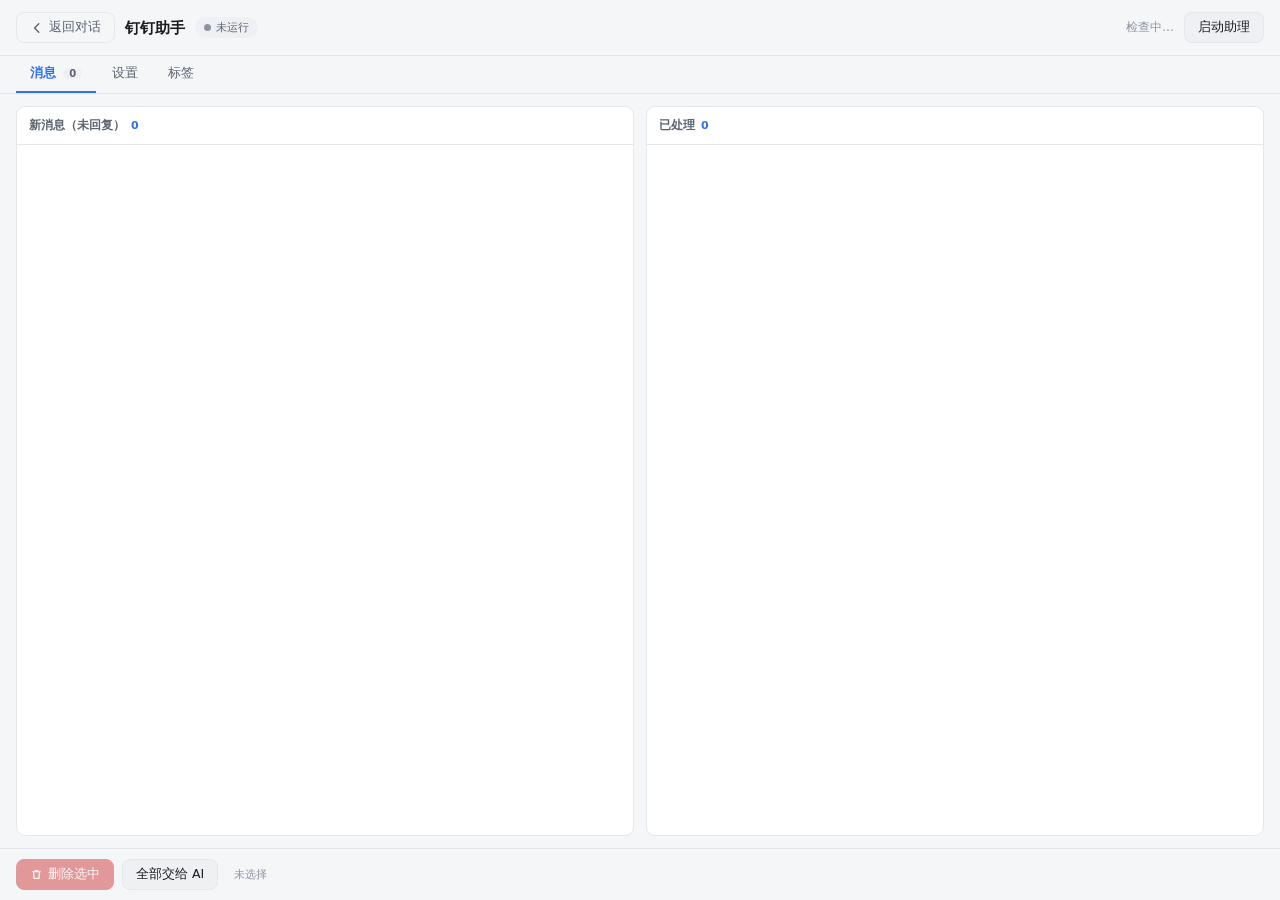
==== app/webui/im.html @ 78c5b72e "v9.21.2: 彻底全 Web 化(5简单+2复杂页+统一导航+删Qt侧栏) + 钉钉多标签 + 启动提速(8.3s→2.0s)" ====
<!DOCTYPE html>
<html lang="zh-CN" data-theme="light">
<head>
<meta charset="utf-8">
<meta name="viewport" content="width=device-width,initial-scale=1">
<title>钉钉助手</title>
<script>
  (function () {
    var dark = window.matchMedia && window.matchMedia('(prefers-color-scheme: dark)').matches;
    document.documentElement.dataset.theme = dark ? 'dark' : 'light';
  })();
</script>
<link rel="stylesheet" href="./css/tokens.css">
<link rel="stylesheet" href="./css/base.css">
<link rel="stylesheet" href="./css/im.css">
</head>
<body>

<div class="app">
  <div class="im-head">
    <button class="btn btn-ghost" id="backBtn" title="返回对话" style="flex:0 0 auto;">
      <svg width="14" height="14" viewBox="0 0 16 16" fill="none" stroke="currentColor" stroke-width="1.6" stroke-linecap="round" stroke-linejoin="round"><path d="M10 3.2 5.2 8l4.8 4.8"/></svg>
      返回对话
    </button>
    <div class="im-title">
      <h1>钉钉助手</h1>
      <span class="pill-live" id="livePill"><i></i><span id="liveText">未运行</span></span>
    </div>
    <span class="head-spacer"></span>
    <span class="im-head-extra" id="dingStatus">检查中…</span>
    <button class="btn" id="toggleBtn">启动助理</button>
  </div>

  <div class="tabs" role="tablist">
    <button class="tab is-active" data-tab="msgs">消息 <span class="tab-count" id="tabCount">0</span></button>
    <button class="tab" data-tab="settings">设置</button>
    <button class="tab" data-tab="tags">标签</button>
  </div>

  <div class="tab-panels">

    <!-- ============ 面板①：消息 ============ -->
    <div class="panel is-active" data-panel="msgs">
      <div class="im-cols">
        <div class="im-col">
          <div class="col-head">新消息（未回复）<span class="count" id="leftCount">0</span></div>
          <div class="col-scroll" id="colLeft"></div>
        </div>
        <div class="im-col">
          <div class="col-head">已处理<span class="count" id="rightCount">0</span></div>
          <div class="col-scroll" id="colRight"></div>
        </div>
      </div>
      <div class="im-foot">
        <button class="btn btn-danger" id="delBtn" disabled>
          <svg width="13" height="13" viewBox="0 0 16 16" fill="none" stroke="currentColor" stroke-width="1.5" stroke-linecap="round" stroke-linejoin="round"><path d="M3 4.6h10M6.2 4.6V3.2h3.6v1.4M4.4 4.6l.6 8.2h6l.6-8.2"/></svg>
          <span id="delLabel">删除选中</span>
        </button>
        <button class="btn" id="allBtn">全部交给 AI</button>
        <span class="spacer"></span>
        <span class="sel-info" id="selInfo">未选择</span>
      </div>
    </div>

    <!-- ============ 面板②：设置 ============ -->
    <div class="panel" data-panel="settings">
      <div class="panel-scroll">
        <div class="form">

          <div class="form-card">
            <div class="form-head">钉钉 CLI 配置</div>
            <div class="form-body">
              <div class="cli-status" id="cliStatus">检查中…</div>
              <div class="cli-actions">
                <button class="btn" id="cliSetupBtn">一键配置钉钉 CLI</button>
                <button class="btn btn-ghost" id="cliLoginBtn">登录</button>
              </div>
              <p class="hint">没装会自动装 Node.js + dws（钉钉工作台 CLI），装完引导你扫码/设备码登录。</p>
            </div>
          </div>

          <div class="form-card">
            <div class="form-head">自动回复范围<span>不在范围内的消息只在左栏提醒，不会代回。</span></div>
            <div class="form-body">
              <label class="check-row">
                <input class="cb" type="checkbox" id="scopeGroup" checked>
                <span class="cbx"><svg width="10" height="10" viewBox="0 0 16 16" fill="none" stroke="currentColor" stroke-width="2.4" stroke-linecap="round" stroke-linejoin="round"><path d="m3.2 8.4 3.1 3.1 6.5-6.5"/></svg></span>
                <span class="check-main"><span class="check-title">群聊</span><span class="check-desc">家长群、班委群这类多人群里的消息</span></span>
              </label>
              <label class="check-row">
                <input class="cb" type="checkbox" id="scopeP2p" checked>
                <span class="cbx"><svg width="10" height="10" viewBox="0 0 16 16" fill="none" stroke="currentColor" stroke-width="2.4" stroke-linecap="round" stroke-linejoin="round"><path d="m3.2 8.4 3.1 3.1 6.5-6.5"/></svg></span>
                <span class="check-main"><span class="check-title">单聊</span><span class="check-desc">一对一的会话</span></span>
              </label>
              <label class="check-row">
                <input class="cb" type="checkbox" id="scopeAtMe">
                <span class="cbx"><svg width="10" height="10" viewBox="0 0 16 16" fill="none" stroke="currentColor" stroke-width="2.4" stroke-linecap="round" stroke-linejoin="round"><path d="m3.2 8.4 3.1 3.1 6.5-6.5"/></svg></span>
                <span class="check-main"><span class="check-title">群里只有 @我 的消息才回</span><span class="check-desc">勾上之后，群里没叫到你的消息一律不动</span></span>
              </label>
            </div>
          </div>

          <div class="form-card">
            <div class="form-head">白名单<span>这些会话不受上面的范围限制，每条都回。</span></div>
            <div class="form-body">
              <div class="wl-list" id="wlList"></div>
              <div class="inline-form">
                <input class="input grow" id="wlInput" placeholder="群名 或 对方姓名">
                <select class="input" id="wlKind" style="width:82px;padding:0 6px;">
                  <option value="群聊">群聊</option>
                  <option value="单聊">单聊</option>
                </select>
                <button class="btn" id="wlAdd">添加</button>
              </div>
            </div>
          </div>

          <div class="form-card">
            <div class="form-head">什么时候代我回</div>
            <div class="form-body">
              <div class="num-row">我
                <input class="input num" id="delay" type="number" min="0" max="3600" value="60">
                秒没自己回，才由 AI 代回
              </div>
              <p class="hint">填 0 表示收到就回。设成 60 秒的话，这一分钟内你本人在钉钉里回了，AI 就不会再插话。</p>
            </div>
          </div>

          <div class="form-card">
            <div class="form-head">AI 拿不准的时候</div>
            <div class="form-body">
              <div class="switch-row">
                <label class="switch"><input type="checkbox" id="uncertainSw" checked><span class="track"></span></label>
                <span class="switch-label">拿不准也要回（回下面这句话）</span>
              </div>
              <input class="input" id="uncertainText" value="消息已纳入收件箱，加急处理中，主人正在赶来的路上，此消息由AI代回">
              <p class="hint">关掉的话，拿不准的消息会留在左栏并标成「需人工」，等你自己回，不会瞎编。</p>
            </div>
          </div>

          <div class="form-card">
            <div class="form-head">我的身份背景<span>AI 替你回消息时会以它为准，写得越具体越像你。</span></div>
            <div class="form-body">
              <textarea class="textarea" id="identity"></textarea>
            </div>
          </div>

          <div class="form-card">
            <div class="form-head">其它</div>
            <div class="form-body">
              <div class="num-row">检查钉钉新消息的间隔
                <input class="input num" id="interval" type="number" min="10" max="600" value="25">
                秒
              </div>
              <div class="switch-row">
                <label class="switch"><input type="checkbox" id="autoReply" checked><span class="track"></span></label>
                <span class="switch-label">启用自动回复</span>
              </div>
            </div>
          </div>

          <div class="form-foot">
            <span class="hint">改动会在下一次轮询时生效，不用重启。</span>
            <span class="spacer"></span>
            <button class="btn btn-primary" id="saveBtn">保存设置</button>
          </div>

        </div>
      </div>
    </div>

    <!-- ============ 面板③：标签 ============ -->
    <div class="panel" data-panel="tags">
      <div class="tags-head">
        <div>
          <div style="font-size:12.5px;font-weight:600;">会话标签</div>
          <div class="scan-state" id="scanState">尚未扫描</div>
        </div>
        <span class="head-spacer" style="flex:1;"></span>
        <button class="btn" id="scanBtn">
          <svg width="12" height="12" viewBox="0 0 16 16" fill="none" stroke="currentColor" stroke-width="1.5" stroke-linecap="round" stroke-linejoin="round"><path d="M13 8a5 5 0 1 1-1.6-3.7M13.2 2.8v2.9h-2.9"/></svg>
          扫描并打标签
        </button>
      </div>
      <div class="tags-list" id="tagsList"></div>
      <div class="tags-foot">
        <input class="input grow" id="tagInput" placeholder="比如：同班同学、家长、篮球队友（顿号分隔可打多个）">
        <button class="btn btn-primary" id="tagSave">保存标签</button>
      </div>
    </div>

  </div>
</div>

<div class="toast" id="toast"></div>

<script src="./js/vendor/qwebchannel.js"></script>
<script type="module" src="./js/im.js"></script>
</body>
</html>
---- app/webui/css/tokens.css ----
/* ============================================================
   tokens.css —— 唯一改色的地方（两套主题变量）
   对齐 docs/ui/mockup-v921.html 的视觉 token，色值一字不差。
   圆角 3 档 / 间距 4 的倍数 / 字阶 11·12·13.5·15·20。
   ============================================================ */
:root{
  --font: "Microsoft YaHei UI","Microsoft YaHei","Segoe UI",system-ui,sans-serif;
  --mono: "Cascadia Mono","Consolas","Courier New",monospace;

  --bg:#f5f6f8;
  --surface:#ffffff;
  --surface-2:#eef0f3;
  --sidebar:#fafbfc;
  --border:#e4e7eb;
  --border-strong:#d5dae0;

  --text:#191c1f;
  --text-2:#5b6470;
  --text-3:#8b95a1;

  --accent:#2f6feb;
  --accent-hover:#255ed1;
  --accent-weak:#e8f0fe;
  --accent-ring:rgba(47,111,235,.16);
  --user:#2f6feb;

  --ok:#17864a;
  --warn:#b4741a;
  --danger:#d13b3b;
  --danger-weak:#fdecec;

  --shadow-1:0 1px 2px rgba(16,24,40,.06), 0 1px 3px rgba(16,24,40,.04);
  --shadow-2:0 10px 28px -12px rgba(16,24,40,.22), 0 2px 6px rgba(16,24,40,.05);

  --scroll:#cfd5dc;
  --row-hover:#f2f5f9;
  --desk:#e9ecf1;
  --code-bg:#f7f8fa;

  --r-sm:6px;
  --r-md:9px;
  --r-lg:14px;

  color-scheme: light;
}

html[data-theme="dark"]{
  --bg:#16181c;
  --surface:#1f2329;
  --surface-2:#262b32;
  --sidebar:#1a1d22;
  --border:#2b3138;
  --border-strong:#3a414a;

  --text:#e7ebf0;
  --text-2:#a3adb9;
  --text-3:#77818d;

  --accent:#5b8ef7;
  --accent-hover:#6f9cff;
  --accent-weak:rgba(91,142,247,.14);
  --accent-ring:rgba(91,142,247,.22);
  --user:#3468cf;

  --ok:#3fb950;
  --warn:#d29922;
  --danger:#f85149;
  --danger-weak:rgba(248,81,73,.12);

  --shadow-1:0 1px 2px rgba(0,0,0,.45);
  --shadow-2:0 12px 32px -14px rgba(0,0,0,.7), 0 2px 8px rgba(0,0,0,.35);

  --scroll:#3a414a;
  --row-hover:#232830;
  --desk:#0d0f12;
  --code-bg:#171a1f;

  color-scheme: dark;
}
---- app/webui/css/base.css ----
/* ============================================================
   base.css —— reset / 字体 / 滚动条 / 通用控件 / 动效
   ============================================================ */
*,*::before,*::after{box-sizing:border-box;}
html,body{height:100%;}
body{
  margin:0;
  font-family:var(--font);
  font-size:13.5px;
  line-height:1.6;
  color:var(--text);
  background:var(--desk);
  overflow:hidden;
}
[hidden]{display:none !important;}
button{font-family:inherit;font-size:inherit;color:inherit;background:none;border:none;padding:0;cursor:pointer;}
input,textarea,select{font-family:inherit;font-size:inherit;color:inherit;}
p{margin:0 0 10px;}
p:last-child{margin-bottom:0;}
code{font-family:var(--mono);font-size:.92em;background:var(--surface-2);padding:1px 5px;border-radius:4px;white-space:nowrap;}
b,strong{font-weight:600;}

::-webkit-scrollbar{width:10px;height:10px;}
::-webkit-scrollbar-track{background:transparent;}
::-webkit-scrollbar-thumb{
  background:var(--scroll);
  border:3px solid transparent;
  background-clip:padding-box;
  border-radius:8px;
}
::-webkit-scrollbar-thumb:hover{background:var(--border-strong);background-clip:padding-box;}

body,.app,.sidebar,.titlebar,.composer,.conv-list,.conv,.model-menu{
  transition:background-color .18s ease, border-color .18s ease, color .18s ease;
}

/* —— 通用动效（只动 transform / opacity，符合性能红线） —— */
@keyframes msgIn{from{opacity:0;transform:translateY(6px);}to{opacity:1;transform:none;}}
@keyframes fadeIn{from{opacity:0;}to{opacity:1;}}
@keyframes blink{0%,49%{opacity:1;}50%,100%{opacity:0;}}
@keyframes pulse{0%,100%{opacity:.35;transform:scale(.9);}50%{opacity:1;transform:scale(1.15);}}

@media (prefers-reduced-motion: reduce){
  *{animation-duration:.001ms !important;transition-duration:.001ms !important;}
}
---- app/webui/css/im.css ----
/* ============================================================
   im.css —— 钉钉助手页样式
   对齐 docs/ui/mockup-v921.html 的 class 命名与视觉 token。
   ============================================================ */

.app{height:100%;display:flex;flex-direction:column;background:var(--bg);color:var(--text);}

/* —— 页头 —— */
.im-head{
  flex:0 0 auto;display:flex;align-items:center;gap:10px;
  padding:12px 16px;border-bottom:1px solid var(--border);
}
.im-title{display:flex;align-items:center;gap:10px;}
.im-title h1{margin:0;font-size:15px;font-weight:600;}
.pill-live{
  display:inline-flex;align-items:center;gap:5px;
  font-size:11px;padding:2px 9px;border-radius:999px;
  background:var(--surface-2);color:var(--text-2);
}
.pill-live i{width:7px;height:7px;border-radius:50%;background:var(--text-3);}
.pill-live.on{background:var(--ok);color:#fff;}
.pill-live.on i{background:#fff;animation:pulse 1.4s infinite;}
.head-spacer{flex:1;}
.im-head-extra{font-size:12px;color:var(--text-3);}

/* —— 通用按钮 —— */
.btn{
  display:inline-flex;align-items:center;gap:5px;
  padding:6px 13px;border-radius:8px;font-size:12.5px;
  background:var(--surface-2);color:var(--text);
  border:1px solid var(--border);cursor:pointer;
}
.btn:hover{background:var(--row-hover);}
.btn:disabled{opacity:.5;cursor:not-allowed;}
.btn-primary{background:var(--accent);color:#fff;border-color:var(--accent);}
.btn-primary:hover{background:var(--accent-hover);}
.btn-ghost{background:transparent;border-color:var(--border);color:var(--text-2);}
.btn-danger{background:var(--danger);color:#fff;border-color:var(--danger);}
.btn-danger:hover{background:#b92f2f;}

/* —— 标签页 —— */
.tabs{flex:0 0 auto;display:flex;gap:2px;padding:0 16px;border-bottom:1px solid var(--border);}
.tab{
  padding:9px 14px;font-size:12.5px;color:var(--text-2);
  border-bottom:2px solid transparent;cursor:pointer;
}
.tab:hover{color:var(--text);}
.tab.is-active{color:var(--accent);border-bottom-color:var(--accent);font-weight:600;}
.tab-count{
  font-size:10px;padding:0 6px;border-radius:999px;
  background:var(--surface-2);color:var(--text-2);margin-left:3px;
}

.tab-panels{flex:1;min-height:0;position:relative;}
.panel{position:absolute;inset:0;display:none;flex-direction:column;}
.panel.is-active{display:flex;}

/* —— 消息双栏 —— */
.im-cols{flex:1;min-height:0;display:flex;gap:12px;padding:12px 16px;}
.im-col{flex:1;min-width:0;display:flex;flex-direction:column;background:var(--surface);border:1px solid var(--border);border-radius:var(--r-md);overflow:hidden;}
.col-head{
  padding:9px 12px;font-size:12px;font-weight:600;color:var(--text-2);
  border-bottom:1px solid var(--border);display:flex;align-items:center;gap:6px;
}
.count{font-size:11px;color:var(--accent);font-weight:700;}
.col-scroll{flex:1;overflow-y:auto;padding:6px;}

.im-row{display:flex;gap:8px;padding:8px;border-radius:8px;cursor:pointer;align-items:flex-start;}
.im-row:hover{background:var(--row-hover);}
.im-row .cb{display:none;}
.cbx{
  flex:0 0 auto;width:16px;height:16px;border:1.5px solid var(--border-strong);
  border-radius:4px;display:grid;place-items:center;color:transparent;margin-top:2px;
}
.im-row .cb:checked ~ .cbx{background:var(--accent);border-color:var(--accent);color:#fff;}
.im-card{flex:1;min-width:0;}
.im-top{display:flex;align-items:center;gap:6px;font-size:12px;}
.im-top .who{font-weight:600;}
.im-top .kind{font-size:10px;padding:0 6px;border-radius:4px;background:var(--surface-2);color:var(--text-2);}
.im-top .im-time{margin-left:auto;font-size:11px;color:var(--text-3);}
.im-text{margin:4px 0 4px;font-size:12.5px;color:var(--text);}
.im-sub{display:flex;align-items:center;gap:6px;font-size:11px;color:var(--text-3);}
.st{font-size:10px;padding:1px 7px;border-radius:999px;}
.st-wait{background:var(--accent-weak);color:var(--accent);}
.st-manual{background:#fff4e5;color:var(--warn);}
.st-work{background:var(--accent-weak);color:var(--accent);}
.st-done{background:#e6f4ea;color:var(--ok);}
.st-fail{background:var(--danger-weak);color:var(--danger);}
.ai-reply{margin-top:6px;padding:7px 9px;border-radius:8px;background:var(--surface-2);font-size:12px;}
.ai-badge{display:inline-flex;align-items:center;gap:4px;font-size:10px;color:var(--accent);margin-bottom:3px;}

.im-foot{flex:0 0 auto;display:flex;align-items:center;gap:8px;padding:10px 16px;border-top:1px solid var(--border);}
.sel-info{font-size:11px;color:var(--text-3);}

/* —— 设置表单 —— */
.panel-scroll{flex:1;overflow-y:auto;padding:16px;}
.form{max-width:760px;margin:0 auto;display:flex;flex-direction:column;gap:14px;}
.form-card{background:var(--surface);border:1px solid var(--border);border-radius:var(--r-md);overflow:hidden;}
.form-head{
  padding:11px 16px;font-size:13px;font-weight:600;
  border-bottom:1px solid var(--border);background:var(--surface-2);
}
.form-head span{font-weight:400;font-size:11.5px;color:var(--text-3);margin-left:8px;}
.form-body{padding:14px 16px;display:flex;flex-direction:column;gap:12px;}
.check-row{display:flex;gap:10px;align-items:flex-start;cursor:pointer;}
.check-row .cb{display:none;}
.check-main{display:flex;flex-direction:column;}
.check-title{font-size:13px;font-weight:500;}
.check-desc{font-size:11.5px;color:var(--text-3);}
.check-row .cb:checked ~ .cbx{background:var(--accent);border-color:var(--accent);color:#fff;}

.input{
  padding:7px 10px;border-radius:8px;border:1px solid var(--border-strong);
  background:var(--surface);color:var(--text);font-size:12.5px;
}
.input:focus{outline:none;border-color:var(--accent);}
.input.grow{flex:1;}
.input.num{width:70px;text-align:center;padding:6px 4px;}
.textarea{width:100%;min-height:90px;padding:9px 11px;border-radius:8px;border:1px solid var(--border-strong);background:var(--surface);color:var(--text);font-size:12.5px;resize:vertical;font-family:inherit;line-height:1.6;}
.num-row{display:flex;align-items:center;gap:8px;font-size:13px;flex-wrap:wrap;}
.hint{font-size:11.5px;color:var(--text-3);margin:0;}
.inline-form{display:flex;gap:8px;}
.wl-list{display:flex;flex-direction:column;gap:6px;}
.wl-row{display:flex;align-items:center;gap:8px;padding:7px 10px;border-radius:8px;background:var(--surface-2);font-size:12.5px;}
.wl-kind{font-size:10px;color:var(--text-3);padding:0 6px;border-radius:4px;background:var(--surface);}
.wl-del{color:var(--text-3);padding:2px 6px;border-radius:4px;}
.wl-del:hover{color:var(--danger);background:var(--danger-weak);}
.switch-row{display:flex;align-items:center;gap:10px;}
.switch-label{font-size:13px;}
.switch{position:relative;display:inline-block;width:36px;height:20px;flex:0 0 auto;}
.switch input{display:none;}
.switch .track{
  position:absolute;inset:0;border-radius:999px;background:var(--border-strong);
  transition:background .18s ease;cursor:pointer;
}
.switch .track::after{
  content:"";position:absolute;top:2px;left:2px;width:16px;height:16px;
  border-radius:50%;background:#fff;transition:left .18s ease;
}
.switch input:checked ~ .track{background:var(--accent);}
.switch input:checked ~ .track::after{left:18px;}
.form-foot{display:flex;align-items:center;gap:8px;padding-top:4px;}

/* —— CLI 配置 —— */
.cli-status{font-size:12.5px;color:var(--text-2);}
.cli-actions{display:flex;gap:8px;}

/* —— 标签页 —— */
.tags-head{display:flex;align-items:center;gap:10px;padding:12px 16px;border-bottom:1px solid var(--border);}
.scan-state{font-size:11.5px;color:var(--text-3);}
.tags-list{flex:1;overflow-y:auto;padding:10px 16px;display:flex;flex-direction:column;gap:4px;}
.tag-row{
  display:flex;align-items:center;gap:8px;padding:8px 12px;border-radius:8px;
  text-align:left;cursor:pointer;border:1px solid transparent;
}
.tag-row:hover{background:var(--row-hover);}
.tag-row.is-active{border-color:var(--accent);background:var(--accent-weak);}
.tag-kind{font-size:10px;color:var(--text-3);flex:0 0 auto;}
.tag-conv{font-size:12.5px;font-weight:500;flex:1;overflow:hidden;text-overflow:ellipsis;white-space:nowrap;}
.tag-value{font-size:11px;color:var(--accent);padding:1px 8px;border-radius:999px;background:var(--accent-weak);}
.tag-value.is-empty{color:var(--text-3);background:var(--surface-2);}
.tags-foot{flex:0 0 auto;display:flex;gap:8px;padding:10px 16px;border-top:1px solid var(--border);}

/* —— toast —— */
.toast{
  position:fixed;left:50%;bottom:44px;transform:translate(-50%,8px);
  padding:7px 14px;border-radius:8px;background:var(--text);color:var(--bg);
  font-size:12px;opacity:0;pointer-events:none;
  transition:opacity .18s ease,transform .18s ease;box-shadow:var(--shadow-2);z-index:50;
}
.toast.show{opacity:.96;transform:translate(-50%,0);}

.empty{color:var(--text-3);font-size:12px;text-align:center;padding:24px 0;}
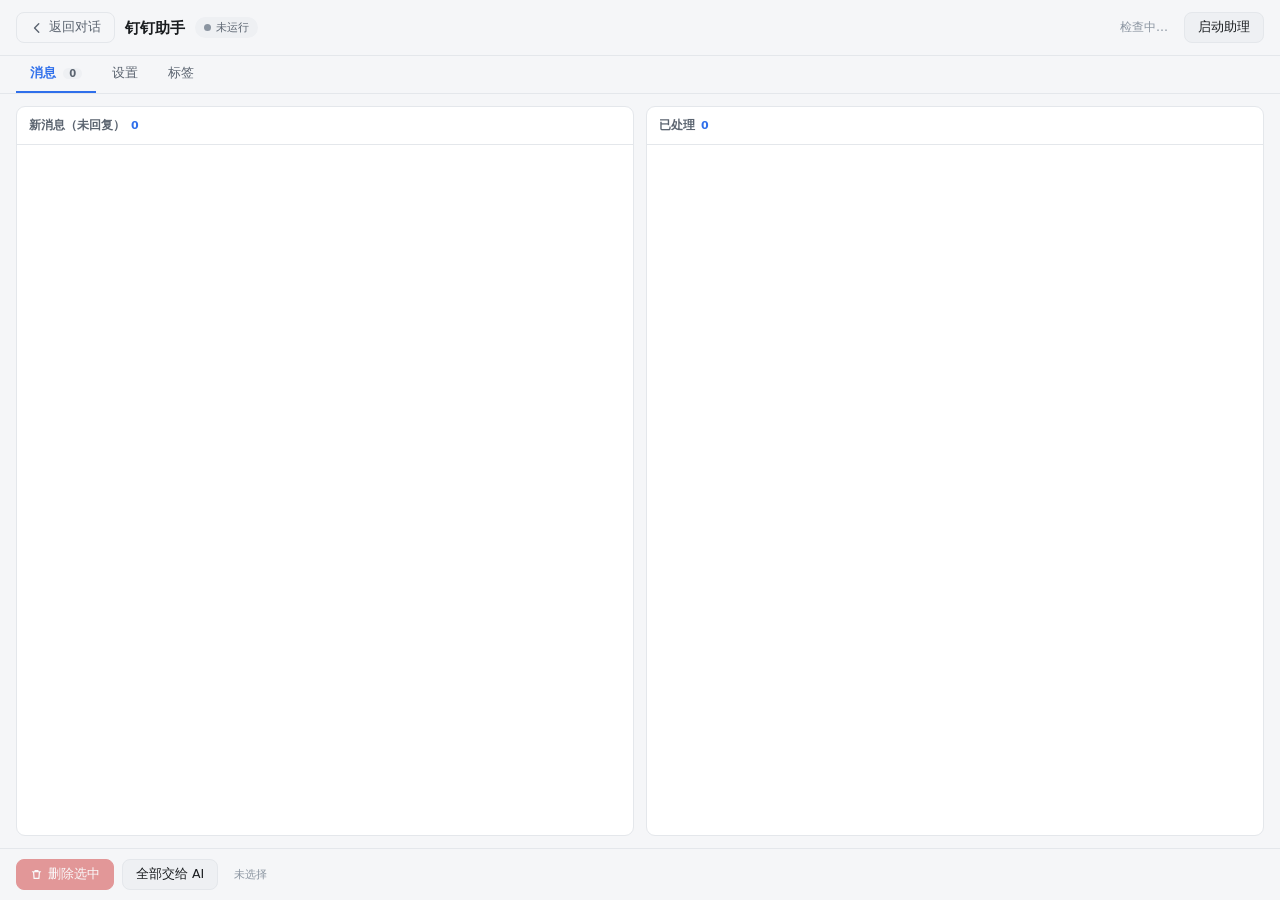
==== commit c1a75303: "v9.22.4: 全量回归修复（钉钉CLI安装/登录可视化+可取消、_find_node版本写死、会话下拉、样式表解析、响应式）" ====
--- a/app/webui/im.html
+++ b/app/webui/im.html
@@ -27,7 +27,9 @@
       <span class="pill-live" id="livePill"><i></i><span id="liveText">未运行</span></span>
     </div>
     <span class="head-spacer"></span>
-    <span class="im-head-extra" id="dingStatus">检查中…</span>
+    <!-- 可点/可键盘触发：span 加 role+tabindex，回车空格等于重检（v9.22.4 可达性） -->
+    <span class="im-head-extra is-action" id="dingStatus" role="button" tabindex="0"
+          aria-live="polite">检查中…</span>
     <button class="btn" id="toggleBtn">启动助理</button>
   </div>
 
@@ -75,7 +77,7 @@
                 <button class="btn" id="cliSetupBtn">一键配置钉钉 CLI</button>
                 <button class="btn btn-ghost" id="cliLoginBtn">登录</button>
               </div>
-              <p class="hint">没装会自动装 Node.js + dws（钉钉工作台 CLI），装完引导你扫码/设备码登录。</p>
+              <p class="hint">没装会自动装 dws（钉钉工作台 CLI），装完弹出窗口显示进度 / 设备码，引导你完成授权。需要 Node.js（18+，自带 npm）。</p>
             </div>
           </div>
 
@@ -194,6 +196,51 @@
 
 <div class="toast" id="toast"></div>
 
+<!-- ============ 钉钉 CLI 配置进度窗口（v9.22.2） ============
+     用户原话：「配置的过程我也看不见，你不行再多弹出来一个窗口嘛，
+               它在安装什么干什么东西进度条都显示出来啊」
+     所以在安装/登录期间弹一个模态窗口：进度条 + 逐步状态 + 实时日志。 -->
+<div class="cli-modal" id="cliModal" hidden>
+  <div class="cli-box" role="dialog" aria-modal="true" aria-labelledby="cliTitle">
+    <div class="cli-head">
+      <span class="cli-dot" id="cliDot"></span>
+      <span class="cli-title" id="cliTitle">正在配置钉钉 CLI</span>
+      <span class="spacer"></span>
+      <button class="cli-x" id="cliClose" title="关掉这个窗口（后台会继续）">✕</button>
+    </div>
+    <div class="cli-bar"><i id="cliBar" style="width:2%"></i></div>
+    <div class="cli-hint" id="cliHint">准备中…</div>
+    <ul class="cli-steps" id="cliSteps"></ul>
+    <!-- ★ v9.22.4：设备码 / 授权链接必须看得见 —— 之前登录后台跑，stdout 全丢，
+         用户只看到「等待授权…」，不知道码是什么、该去哪确认。 -->
+    <div class="cli-auth" id="cliAuthBox" hidden>
+      <div class="cli-auth-row" id="cliCodeRow" hidden>
+        <span class="cli-auth-k">设备码</span>
+        <b class="cli-auth-code" id="cliCode"></b>
+        <button class="btn btn-ghost" id="cliCopyCode">复制</button>
+      </div>
+      <div class="cli-auth-row" id="cliUrlRow" hidden>
+        <span class="cli-auth-k">授权页</span>
+        <a class="cli-auth-url" id="cliUrl" href="#" target="_blank" rel="noopener"></a>
+        <button class="btn btn-ghost" id="cliCopyUrl">复制链接</button>
+      </div>
+      <p class="hint" id="cliAuthTip">在钉钉里确认授权后，本窗口会自动变成「登录成功」。</p>
+    </div>
+    <details class="cli-log-wrap" id="cliLogWrap">
+      <summary>查看安装日志</summary>
+      <pre class="cli-log" id="cliLog"></pre>
+    </details>
+    <div class="cli-foot">
+      <span class="cli-elapsed" id="cliElapsed"></span>
+      <button class="btn btn-ghost" id="cliNode" hidden>去装 Node.js</button>
+      <button class="btn btn-ghost" id="cliRetry" hidden>重试</button>
+      <button class="btn btn-ghost" id="cliCancel" hidden>取消</button>
+      <button class="btn btn-ghost" id="cliLoginGo" hidden>去登录钉钉</button>
+      <button class="btn" id="cliDone" hidden>完成</button>
+    </div>
+  </div>
+</div>
+
 <script src="./js/vendor/qwebchannel.js"></script>
 <script type="module" src="./js/im.js"></script>
 </body>
--- a/app/webui/css/im.css
+++ b/app/webui/css/im.css
@@ -22,6 +22,14 @@
 .pill-live.on i{background:#fff;animation:pulse 1.4s infinite;}
 .head-spacer{flex:1;}
 .im-head-extra{font-size:12px;color:var(--text-3);}
+/* ★ v9.22.4：状态文字其实是「点一下重新检测」的按钮，给键盘可达态一个明确的焦点环 */
+.im-head-extra.is-action{
+  padding:2px 6px;border-radius:6px;cursor:pointer;
+}
+.im-head-extra.is-action:hover{background:var(--surface-2);color:var(--text-2);}
+.im-head-extra.is-action:focus-visible{
+  outline:2px solid var(--accent);outline-offset:2px;color:var(--text);
+}
 
 /* —— 通用按钮 —— */
 .btn{
@@ -171,3 +179,159 @@
 .toast.show{opacity:.96;transform:translate(-50%,0);}
 
 .empty{color:var(--text-3);font-size:12px;text-align:center;padding:24px 0;}
+
+/* ============================================================
+   钉钉 CLI 配置进度窗口（v9.22.2）
+   用户要的：点「一键配置」就弹一个窗，进度条 + 正在装什么 + 实时日志。
+   ============================================================ */
+.cli-modal{
+  position:fixed;inset:0;z-index:80;
+  display:flex;align-items:center;justify-content:center;
+  background:rgba(15,18,22,.42);
+  backdrop-filter:blur(2px);
+}
+.cli-modal[hidden]{display:none;}
+
+.cli-box{
+  width:min(520px,calc(100vw - 40px));
+  max-height:calc(100vh - 80px);
+  display:flex;flex-direction:column;gap:12px;
+  padding:16px 18px 14px;
+  background:var(--surface);color:var(--text);
+  border:1px solid var(--border);border-radius:14px;
+  box-shadow:var(--shadow-2,0 18px 44px rgba(0,0,0,.24));
+  animation:cliIn .16s ease-out;
+}
+@keyframes cliIn{from{opacity:0;transform:translateY(8px) scale(.985);}to{opacity:1;transform:none;}}
+
+.cli-head{display:flex;align-items:center;gap:9px;}
+.cli-dot{
+  width:9px;height:9px;border-radius:50%;flex:0 0 auto;
+  background:var(--text-3);
+}
+.cli-dot.on{background:var(--accent);animation:pulse 1.2s infinite;}
+.cli-dot.ok{background:var(--ok);}
+.cli-dot.bad{background:var(--danger);}
+.cli-title{font-size:13.5px;font-weight:600;}
+.cli-head .spacer{flex:1;}
+.cli-x{
+  border:none;background:transparent;color:var(--text-3);
+  font-size:13px;line-height:1;cursor:pointer;padding:4px 6px;border-radius:6px;
+}
+.cli-x:hover{background:var(--row-hover);color:var(--text);}
+
+/* 进度条 */
+.cli-bar{
+  position:relative;height:7px;border-radius:999px;overflow:hidden;
+  background:var(--surface-2);
+}
+.cli-bar>i{
+  display:block;height:100%;width:2%;border-radius:999px;
+  background:var(--accent);
+  transition:width .35s ease;
+}
+.cli-bar>i.is-done{background:var(--ok);}
+.cli-bar>i.is-fail{background:var(--danger);}
+/* 进度未知（登录等待等）时走流动条纹，别让用户看着一根死条 */
+.cli-bar>i.is-indet{
+  background-image:linear-gradient(90deg,
+    var(--accent) 0%,var(--accent) 42%,
+    var(--accent-weak) 50%,
+    var(--accent) 58%,var(--accent) 100%);
+  background-size:220% 100%;
+  animation:cliFlow 1.1s linear infinite;
+}
+@keyframes cliFlow{from{background-position:120% 0;}to{background-position:-120% 0;}}
+
+.cli-hint{font-size:12px;color:var(--text-2);line-height:1.5;word-break:break-word;}
+
+/* 四步状态 */
+.cli-steps{list-style:none;margin:0;padding:0;display:flex;flex-direction:column;gap:7px;}
+.cli-step{display:flex;align-items:flex-start;gap:9px;font-size:12.5px;line-height:1.45;}
+.cli-step-ic{
+  flex:0 0 auto;width:16px;height:16px;border-radius:50%;
+  display:inline-flex;align-items:center;justify-content:center;
+  font-size:10px;line-height:1;
+  background:var(--surface-2);color:var(--text-3);
+}
+.cli-step-tx{display:flex;flex-direction:column;gap:1px;min-width:0;}
+.cli-step-tx b{font-weight:500;color:var(--text);}
+.cli-step-tx i{
+  font-style:normal;font-size:11px;color:var(--text-3);
+  word-break:break-all;
+}
+.cli-step.is-pending .cli-step-tx b{color:var(--text-3);}
+.cli-step.is-running .cli-step-ic{background:var(--accent-weak);color:var(--accent);animation:pulse 1.2s infinite;}
+.cli-step.is-done .cli-step-ic{background:var(--ok);color:#fff;}
+.cli-step.is-fail .cli-step-ic{background:var(--danger);color:#fff;}
+.cli-step.is-fail .cli-step-tx b{color:var(--danger);}
+
+/* 实时日志（默认收起，想看再展开） */
+.cli-log-wrap{border:1px solid var(--border);border-radius:8px;overflow:hidden;}
+.cli-log-wrap[hidden]{display:none;}
+.cli-log-wrap>summary{
+  cursor:pointer;font-size:11.5px;color:var(--text-2);
+  padding:6px 10px;background:var(--surface-2);user-select:none;
+}
+.cli-log-wrap>summary:hover{color:var(--text);}
+.cli-log{
+  margin:0;padding:8px 10px;max-height:170px;overflow:auto;
+  font-family:ui-monospace,Consolas,"Courier New",monospace;
+  font-size:11px;line-height:1.55;color:var(--text-2);
+  background:var(--surface);white-space:pre-wrap;word-break:break-all;
+}
+
+.cli-foot{display:flex;align-items:center;gap:8px;padding-top:2px;}
+.cli-elapsed{font-size:11px;color:var(--text-3);flex:1;}
+
+/* ============================================================
+   设备码 / 授权链接（v9.22.4）
+   用户点了登录却只看到「等待授权…」，不知道码在哪 —— 现在直接摆在窗口里。
+   ============================================================ */
+.cli-auth{
+  display:flex;flex-direction:column;gap:6px;
+  padding:10px 12px;border-radius:10px;
+  background:var(--accent-weak);
+  border:1px solid var(--accent);
+}
+.cli-auth[hidden]{display:none;}
+.cli-auth-row{display:flex;align-items:center;gap:8px;min-width:0;font-size:12.5px;}
+.cli-auth-row[hidden]{display:none;}
+.cli-auth-k{flex:0 0 auto;color:var(--text-2);}
+.cli-auth-code{
+  font-family:ui-monospace,Consolas,"Courier New",monospace;
+  font-size:16px;letter-spacing:.12em;font-weight:700;
+  color:var(--accent);user-select:all;
+}
+.cli-auth-url{
+  flex:1;min-width:0;color:var(--accent);font-size:12px;
+  white-space:nowrap;overflow:hidden;text-overflow:ellipsis;
+  text-decoration:underline;cursor:pointer;
+}
+.cli-auth .hint{margin:0;font-size:11px;}
+
+/* ============================================================
+   响应式（v9.22.4）：900px 以下双栏堆叠、页头换行、按钮不挤
+   ============================================================ */
+@media (max-width:1100px){
+  .im-cols{padding:10px 12px;gap:10px;}
+  .im-head{padding:10px 12px;}
+  .panel-scroll{padding:12px;}
+}
+
+@media (max-width:900px){
+  /* 消息双栏在窄屏竖排：各占一半高度，都能滚动 */
+  .im-cols{flex-direction:column;gap:8px;padding:8px 10px;}
+  .im-col{flex:1 1 0;min-height:0;}
+  .im-head{flex-wrap:wrap;gap:8px;padding:8px 10px;}
+  .im-head-extra{order:5;flex:1 1 100%;font-size:11.5px;}
+  .tabs{padding:0 10px;overflow-x:auto;}
+  .tab{padding:8px 10px;white-space:nowrap;}
+  .im-foot{padding:8px 10px;flex-wrap:wrap;}
+  .tags-head,.tags-list,.tags-foot{padding-left:10px;padding-right:10px;}
+  .form{padding:0;}
+  .inline-form{flex-wrap:wrap;}
+  .cli-box{width:calc(100vw - 24px);max-height:calc(100vh - 32px);padding:14px 14px 12px;}
+  .cli-foot{flex-wrap:wrap;row-gap:6px;}
+  .cli-elapsed{flex:1 1 100%;}
+}
